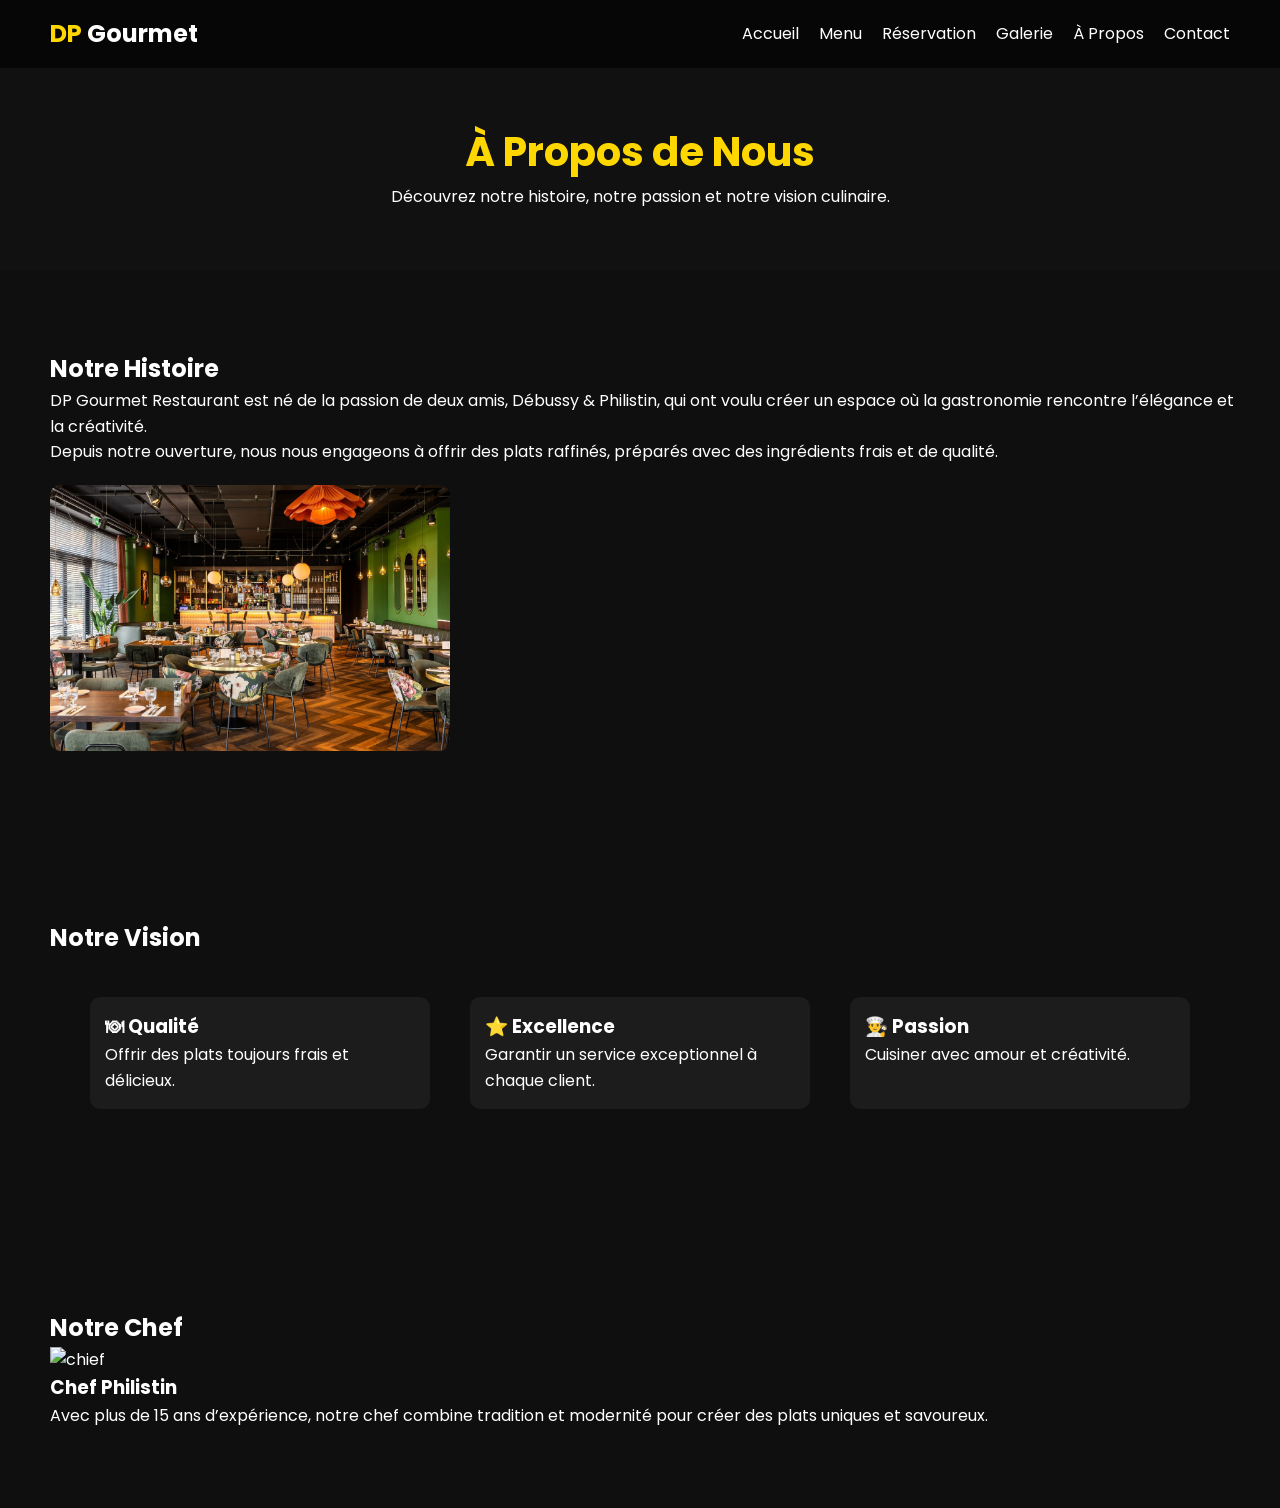
==== about.html @ ce9bd8c6 "Initial commit - Devoir a 0" ====
<!DOCTYPE html>
<html lang="fr">

<head>
<meta charset="UTF-8">
<meta name="viewport" content="width=device-width, initial-scale=1.0">

<title>À Propos - DP Gourmet</title>

<link rel="stylesheet" href="CSS/style.css">


<link href="https://fonts.googleapis.com/css2?family=Poppins:wght@300;400;500;600;700&display=swap" rel="stylesheet">
</head>

<body>


<header class="header">
    <nav class="navbar">

        <h2 class="logo">DP <span>Gourmet</span></h2>

        <ul class="nav-menu">
            <li><a href="index.html">Accueil</a></li>
            <li><a href="about.html" 
            <li><a href="menu.html">Menu</a></li>
            <li><a href="reservation.html">Réservation</a></li>
            <li><a href="gallery.html">Galerie</a></li>
            <li><a href="about.html">À Propos</a></li>

            <li><a href="contact.html">Contact</a></li>

    </nav>
</header>


<section class="page-hero">

    <h1>À Propos de Nous</h1>

    <p>Découvrez notre histoire, notre passion et notre vision culinaire.</p>

</section>


<section class="section about-page">

    <div class="container">

        <div class="text">

            <h2>Notre Histoire</h2>

            <p>
                DP Gourmet Restaurant est né de la passion de deux amis,
                Débussy & Philistin, qui ont voulu créer un espace où la
                gastronomie rencontre l’élégance 

et la créativité.
            </p>

            <p>
                Depuis notre ouverture, nous nous engageons à offrir des plats
                raffinés, préparés avec des ingrédients frais et de qualité.
            </p>

        </div>

        <div class="image">

            <img src="images/Restaurant.JPG" alt="Restaurant">

        </div>

    </div>

</section>


<section class="section vision">

    <h2>Notre Vision</h2>

    <div class="grid">

        <div class="card">
            <h3>🍽 Qualité</h3>
            <p>Offrir des plats toujours frais et délicieux.</p>
        </div>

        <div class="card">
            <h3>⭐ Excellence</h3>
            <p>Garantir un service exceptionnel à chaque client.</p>
        </div>


        <div class="card">
            <h3>👨‍🍳 Passion</h3>
            <p>Cuisiner avec amour et créativité.</p>
        </div>

    </div>

</section>

 
<section class="section leader">

    <h2>Notre Chef</h2>

    <div class="image">

            <img src="images/chief.jpg" alt="chief">

        </div>

        


        <div class="text">

            <h3>Chef Philistin</h3>

            <p>
                Avec plus de 15 ans d’expérience, notre chef combine tradition
                et modernité pour créer des plats uniques et savoureux.
            </p>

        </div>

    </div>

</section>




<script src="js/script.js"></script>

</body>
</html>
---- CSS/style.css ----
* {
margin: 0;
padding: 0;
box-sizing: border-box;
font-family: 'Poppins', sans-serif;
}

body {
background: #0f0f0f;
color: white;
line-height: 1.6;
}


.header {
position: fixed;
top: 0;
width: 100%;
z-index: 1000;
background: rgba(0,0,0,0.6);

backdrop-filter: blur(10px);
}

.navbar {
display: flex;
justify-content: space-between;
align-items: center;
padding: 15px 50px;
}

.logo {
color: gold;
font-size: 24px;
}

.logo span {
color: white;
}

.nav-menu {
display: flex;

gap: 20px;
list-style: none;
}

.nav-menu a {
color: white;
text-decoration: none;
transition: 0.3s;
}

.nav-menu a:hover,
.nav-menu a.active {
color: gold;
}


.hero {
height: 100vh;
background: url('../images/Restaurant.JPG') center/cover no-repeat;

display: flex;
align-items: center;
justify-content: center;
position: relative;
text-align: center;
padding: 20px;
}

.hero-overlay {
position: absolute;
width: 100%;
height: 100%;
background: rgba(0,0,0,0.6);
top: 0;
left: 0;
}

.hero-content {
position: relative;
z-index: 2;
}


.hero h1 {
font-size: 50px;
margin-bottom: 10px;
}

.hero p {
margin-bottom: 20px;
color: #ddd;
}


.btn {
display: inline-block;
padding: 10px 20px;
background: gold;
color: black;
border-radius: 5px;
text-decoration: none;
transition: 0.3s;

}

.btn:hover {
transform: scale(1.05);
}

.btn-outline {
background: transparent;
border: 2px solid gold;
color: gold;
}



.section {
padding: 80px 50px;
}

.title {
text-align: center;
margin-bottom: 40px;

font-size: 30px;
color: gold;
}

 

.grid {
display: grid;
grid-template-columns: repeat(auto-fit, minmax(300px, 1fr));
gap: 40px;
margin: 40px;
}

.card {
background: #1c1c1c;
padding: 15px;
border-radius: 10px;
transition: 0.3s;
}


.card:hover {

transform: translateY(-10px);
}

.card img {
width: 100%;
border-radius: 10px;
}

 
.container {
display: flex;
gap: 20px;
align-items: center;
flex-wrap: wrap;
width: 1200px;
margin: 0 auto; 
}

.container img {
width: 100%;
max-width: 400px;
border-radius: 10px;

}

 
.page-hero {
padding: 120px 20px 60px;
text-align: center;
background: #111;
}

.page-hero h1 {
color: gold;
font-size: 40px;
}

 
.form {
display: flex;
flex-direction: column;
gap: 15px;

max-width: 500px;
margin: auto;
}

.form input,
.form textarea {
padding: 10px;
border: none;
border-radius: 5px;
outline: none;
}

.form textarea {
min-height: 120px;
}

 
footer {
text-align: center;
padding: 20px;

background: black;
margin-top: 50px;
}

.price {
color: #007bff;
font-weight: bold;
}


@media (max-width: 768px) {

.hero h1 {
font-size: 30px;
}

.nav-menu {
display: block;
}


.container {
flex-direction: column;
}


}
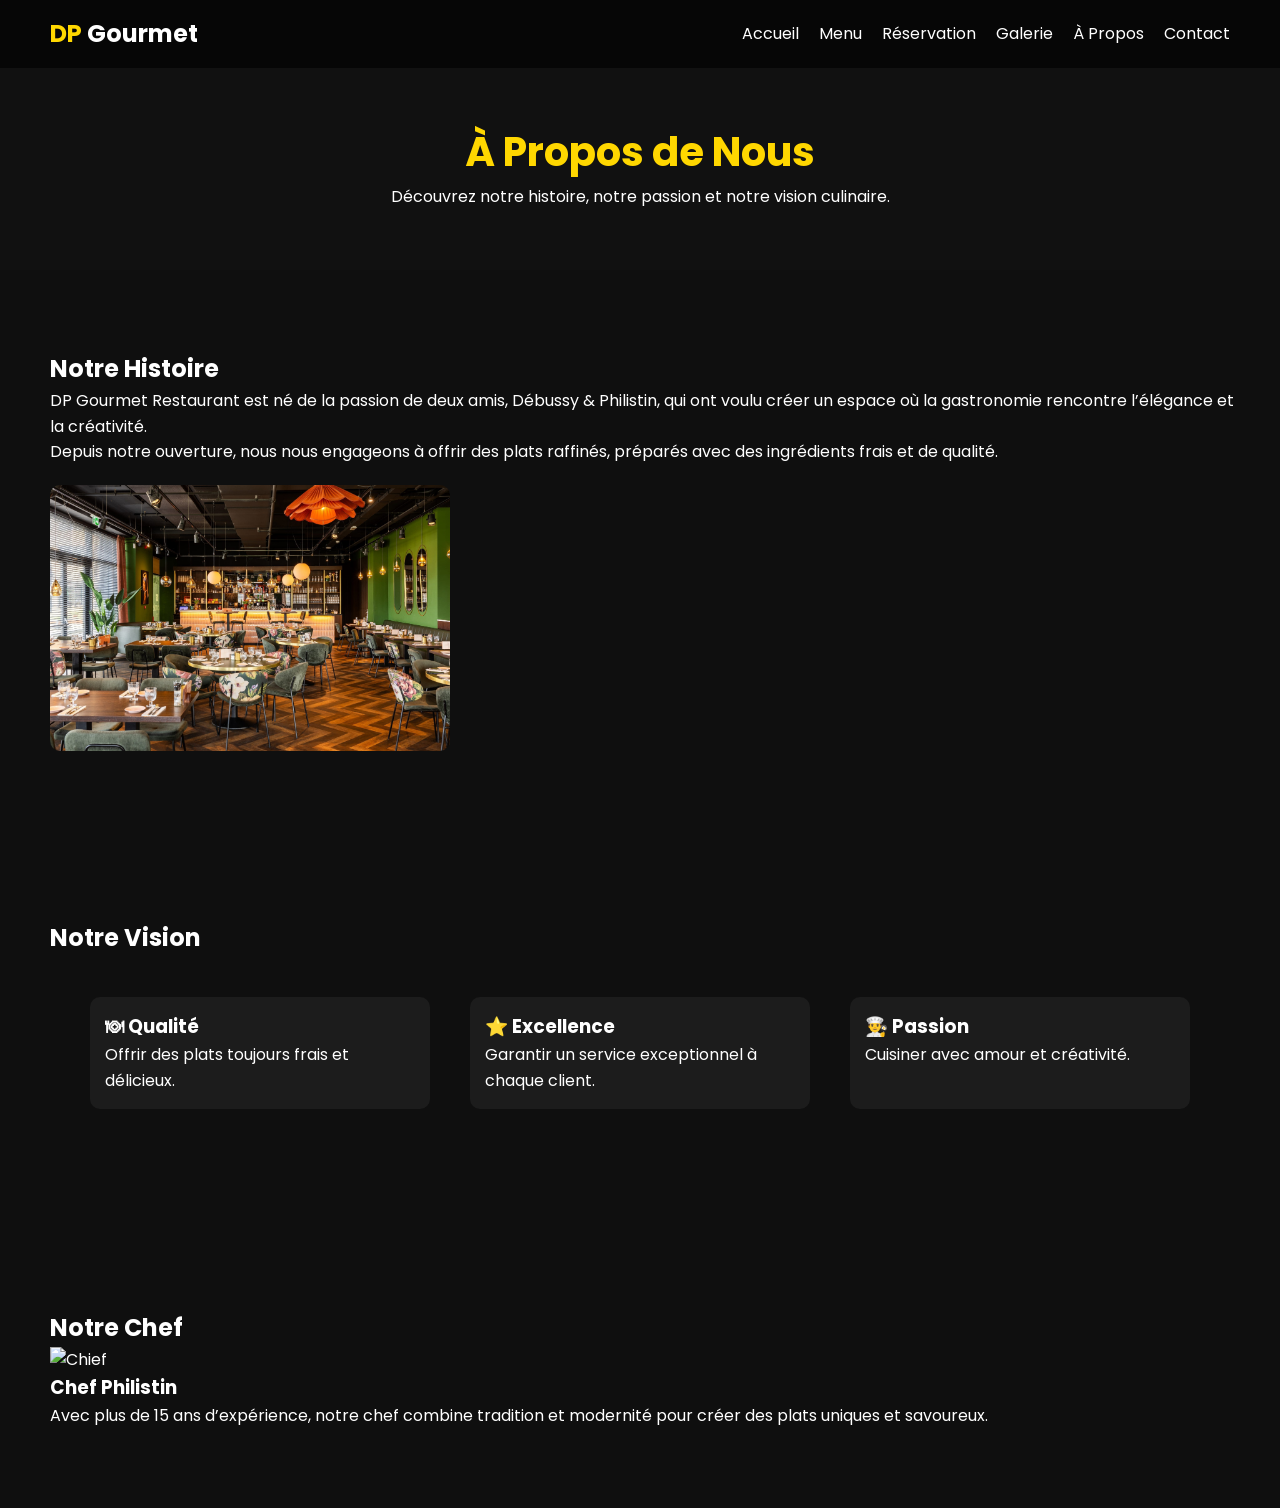
==== commit 96eb074b: "Image" ====
--- a/about.html
+++ b/about.html
@@ -118,9 +118,9 @@
 
     <h2>Notre Chef</h2>
 
-    <div class="image">
+   <div class="image">
 
-            <img src="images/chief.jpg" alt="chief">
+            <img src="images/chief.jpg" alt="Chief">
 
         </div>
 
